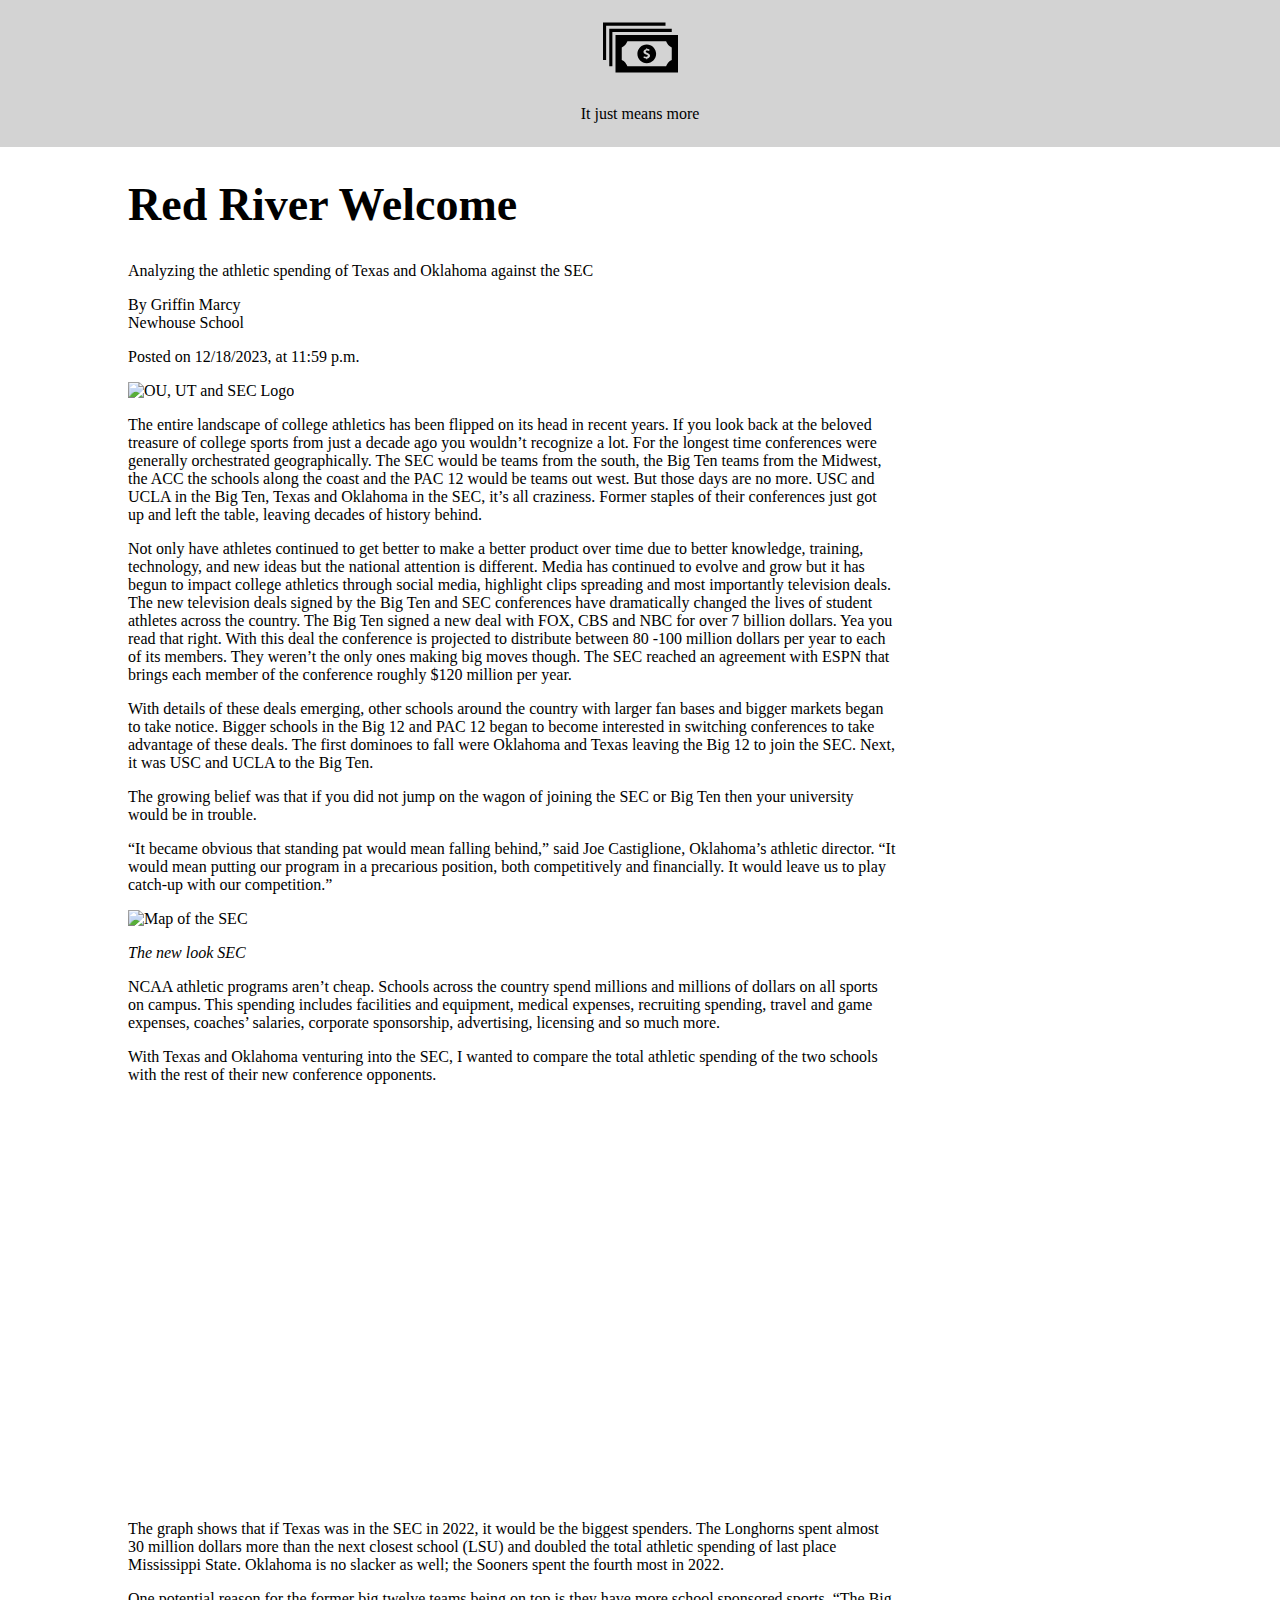
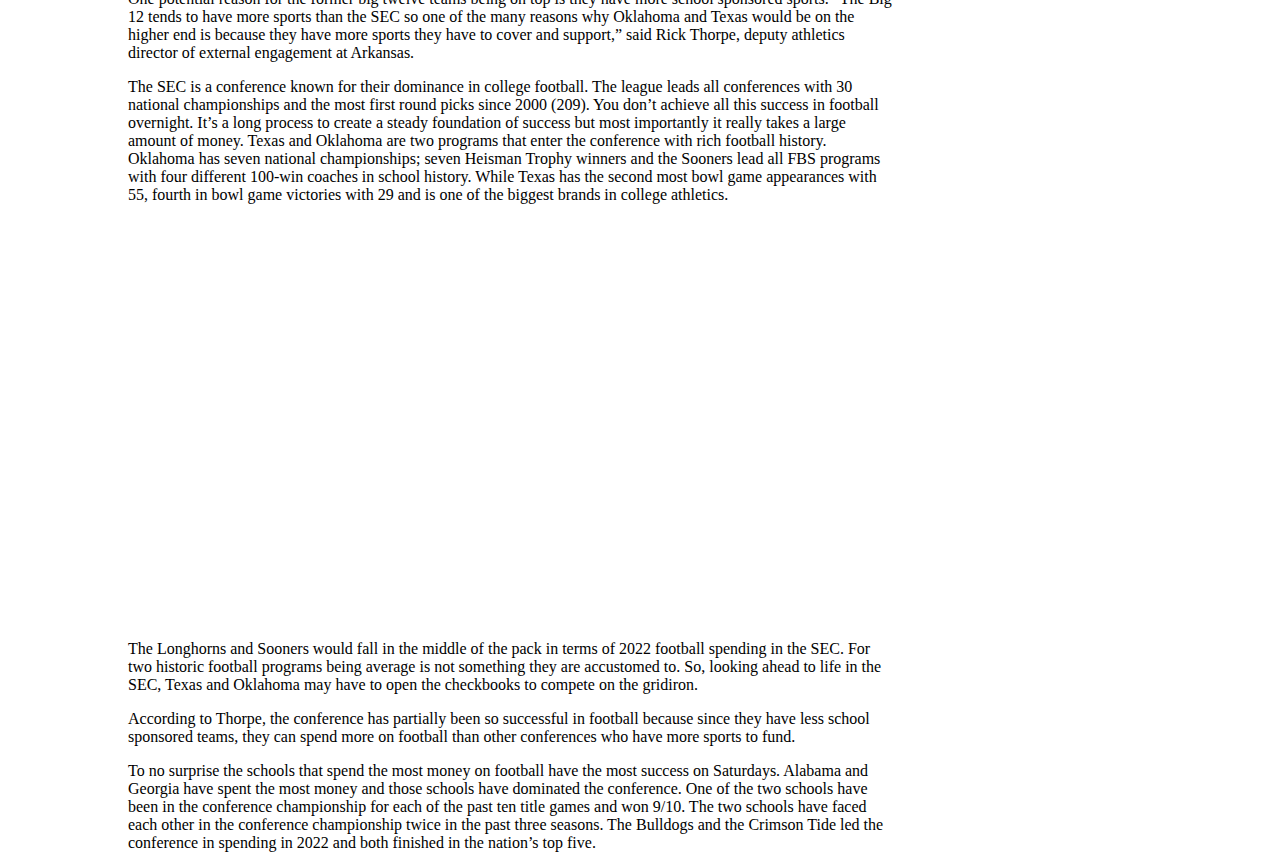
==== marcy-final-project/index.html @ ae05e049 "Add files via upload" ====
<!DOCTYPE html>
<html lang="en">
  <head>
    <meta charset="utf-8">

    <!-- You can add coding to connect to online fonts like Google Fonts OR download and place them in your fonts folder -->
    <link rel="stylesheet" href="css/fonts/fonts.css">

    <!-- Remember to connect your CSS file -->
    <link rel="stylesheet" href="css/main.css">

    <!-- Don't forget your Page Title -->
    <title></title>
  </head>

  <body>

  <div class="site-banner">
        <svg xmlns="http://www.w3.org/2000/svg" width="75" height="75" viewBox="0 0 24 24"><path d="M22 7h-19v11h-1v-12h20v1zm-2-2h-19v11h-1v-12h20v1zm-6 6c-1.656 0-3 1.344-3 3s1.344 3 3 3 3-1.344 3-3-1.344-3-3-3zm.15 4.484v.315h-.3v-.299c-.311-.005-.632-.079-.898-.217l.135-.493c.287.11.669.229.968.162.345-.078.415-.433.034-.604-.279-.129-1.133-.242-1.133-.973 0-.409.312-.775.895-.855v-.319h.301v.305c.217.006.461.043.732.126l-.108.493c-.23-.08-.485-.154-.733-.139-.446.026-.486.413-.174.575.514.242 1.182.42 1.182 1.063 0 .516-.404.791-.901.86zm-10.15-7.484v12h20v-12h-20zm18 8.018c-.959.42-1.395 1.022-1.814 1.982h-12.372c-.419-.959-.855-1.562-1.814-1.982v-4.036c.959-.42 1.395-1.022 1.814-1.982h12.371c.42.959.855 1.562 1.814 1.982v4.036z"/></svg>

        <p>It just means more</p>
    </div>

    <nav>
      
      

        <!-- Psst! You can also replace the image logo above with something from Iconmonstr.com, followed by some HTML for your site name that you style in CSS :-) -->


        <!-- Consider adding navigation to link to other positions on the page using Anchor and Name tags -->

    </nav>

    <article>

    <!-- Following elements are optional and should be styled with CSS to your liking -->

      <header>
        <h1>Red River Welcome</h1>
        <p>Analyzing the athletic spending of Texas and Oklahoma against the SEC</p>
        <p>By Griffin Marcy<br>Newhouse School</p>
        <p>Posted on 12/18/2023, at 11:59 p.m.</p>
      </header>

    <!-- Place all photos in the images folder and make sure they are named properly so that they display in preview -->

      <img src="https://149346005.v2.pressablecdn.com/wp-content/uploads/2021/07/SEC-welcomes-Texas-and-OU.jpeg" alt="OU, UT and SEC Logo">

<p>The entire landscape of college athletics has been flipped on its head in recent years. If you look back at the beloved treasure of college sports from just a decade ago you wouldn’t recognize a lot. For the longest time conferences were generally orchestrated geographically. The SEC would be teams from the south, the Big Ten teams from the Midwest, the ACC the schools along the coast and the PAC 12 would be teams out west. But those days are no more. USC and UCLA in the Big Ten, Texas and Oklahoma in the SEC, it’s all craziness. Former staples of their conferences just got up and left the table, leaving decades of history behind. </p>

<p>Not only have athletes continued to get better to make a better product over time due to better knowledge, training, technology, and new ideas but the national attention is different. Media has continued to evolve and grow but it has begun to impact college athletics through social media, highlight clips spreading and most importantly television deals. The new television deals signed by the Big Ten and SEC conferences have dramatically changed the lives of student athletes across the country. The Big Ten signed a new deal with FOX, CBS and NBC for over 7 billion dollars. Yea you read that right. With this deal the conference is projected to distribute between 80 -100 million dollars per year to each of its members. They weren’t the only ones making big moves though. The SEC reached an agreement with ESPN that brings each member of the conference roughly $120 million per year. </p>

<p>With details of these deals emerging, other schools around the country with larger fan bases and bigger markets began to take notice. Bigger schools in the Big 12 and PAC 12 began to become interested in switching conferences to take advantage of these deals. The first dominoes to fall were Oklahoma and Texas leaving the Big 12 to join the SEC. Next, it was USC and UCLA to the Big Ten. </p>

<p>The growing belief was that if you did not jump on the wagon of joining the SEC or Big Ten then your university would be in trouble.</p> 

<p>“It became obvious that standing pat would mean falling behind,” said Joe Castiglione, Oklahoma’s athletic director. “It would mean putting our program in a precarious position, both competitively and financially. It would leave us to play catch-up with our competition.” </p>

<img src="https://gridironheroics.com/wp-content/uploads/2022/07/SEC-Map-1024x744.jpg" alt="Map of the SEC">
<p class="caption"><em>The new look SEC</em></p>

<p>NCAA athletic programs aren’t cheap. Schools across the country spend millions and millions of dollars on all sports on campus. This spending includes facilities and equipment, medical expenses, recruiting spending, travel and game expenses, coaches’ salaries, corporate sponsorship, advertising, licensing and so much more.</p> 

<p>With Texas and Oklahoma venturing into the SEC, I wanted to compare the total athletic spending of the two schools with the rest of their new conference opponents.</p>

      <!-- EXAMPLE OF A DATAWRAPPER EMBED --> 
<iframe title="2022 SEC Total Athletic Expenses" aria-label="Column Chart" id="datawrapper-chart-037I3" src="https://datawrapper.dwcdn.net/037I3/1/" scrolling="no" frameborder="0" style="width: 0; min-width: 100% !important; border: none;" height="400" data-external="1"></iframe><script type="text/javascript">!function(){"use strict";window.addEventListener("message",(function(a){if(void 0!==a.data["datawrapper-height"]){var e=document.querySelectorAll("iframe");for(var t in a.data["datawrapper-height"])for(var r=0;r<e.length;r++)if(e[r].contentWindow===a.source){var i=a.data["datawrapper-height"][t]+"px";e[r].style.height=i}}}))}();
</script>

<p>The graph shows that if Texas was in the SEC in 2022, it would be the biggest spenders. The Longhorns spent almost 30 million dollars more than the next closest school (LSU) and doubled the total athletic spending of last place Mississippi State. Oklahoma is no slacker as well; the Sooners spent the fourth most in 2022.</p>

<p>One potential reason for the former big twelve teams being on top is they have more school sponsored sports. 
“The Big 12 tends to have more sports than the SEC so one of the many reasons why Oklahoma and Texas would be on the higher end is because they have more sports they have to cover and support,” said Rick Thorpe, deputy athletics director of external engagement at Arkansas.</p>

<p>The SEC is a conference known for their dominance in college football. The league leads all conferences with 30 national championships and the most first round picks since 2000 (209). You don’t achieve all this success in football overnight. It’s a long process to create a steady foundation of success but most importantly it really takes a large amount of money. 
Texas and Oklahoma are two programs that enter the conference with rich football history. Oklahoma has seven national championships; seven Heisman Trophy winners and the Sooners lead all FBS programs with four different 100-win coaches in school history. While Texas has the second most bowl game appearances with 55, fourth in bowl game victories with 29 and is one of the biggest brands in college athletics.</p>


<iframe title="2022 SEC Football Spending" aria-label="Column Chart" id="datawrapper-chart-9FeWv" src="https://datawrapper.dwcdn.net/9FeWv/2/" scrolling="no" frameborder="0" style="width: 0; min-width: 100% !important; border: none;" height="400" data-external="1"></iframe><script type="text/javascript">!function(){"use strict";window.addEventListener("message",(function(a){if(void 0!==a.data["datawrapper-height"]){var e=document.querySelectorAll("iframe");for(var t in a.data["datawrapper-height"])for(var r=0;r<e.length;r++)if(e[r].contentWindow===a.source){var i=a.data["datawrapper-height"][t]+"px";e[r].style.height=i}}}))}();
</script>
</script>
</script>
</script>


<p>The Longhorns and Sooners would fall in the middle of the pack in terms of 2022 football spending in the SEC. For two historic football programs being average is not something they are accustomed to. So, looking ahead to life in the SEC, Texas and Oklahoma may have to open the checkbooks to compete on the gridiron.</p>

<p>According to Thorpe, the conference has partially been so successful in football because since they have less school sponsored teams, they can spend more on football than other conferences who have more sports to fund. </p>

<p>To no surprise the schools that spend the most money on football have the most success on Saturdays. Alabama and Georgia have spent the most money and those schools have dominated the conference. One of the two schools have been in the conference championship for each of the past ten title games and won 9/10. The two schools have faced each other in the conference championship twice in the past three seasons. The Bulldogs and the Crimson Tide led the conference in spending in 2022 and both finished in the nation’s top five. </p>
---- marcy-final-project/css/main.css ----
body {
  margin: 0px;
}

.site-banner { 
 background-color: lightgrey;
 padding-top: 10px;
 padding-bottom: 8px;
 padding-right: 0px;
 padding-left: 0px;
 text-align: center;
}

article {
  margin-left: 10%;
  width: 60%;
}

h1 {
  font-size: 46px;
}

.story_image {
  width: 100%;
}

footer {
  margin-top: 30px;
  font-family: Basier, Arial, sans-serif;
}

a {
  color: black;
}

a:hover {
  color: #717171;
  text-decoration-color: #ffcb04;
}
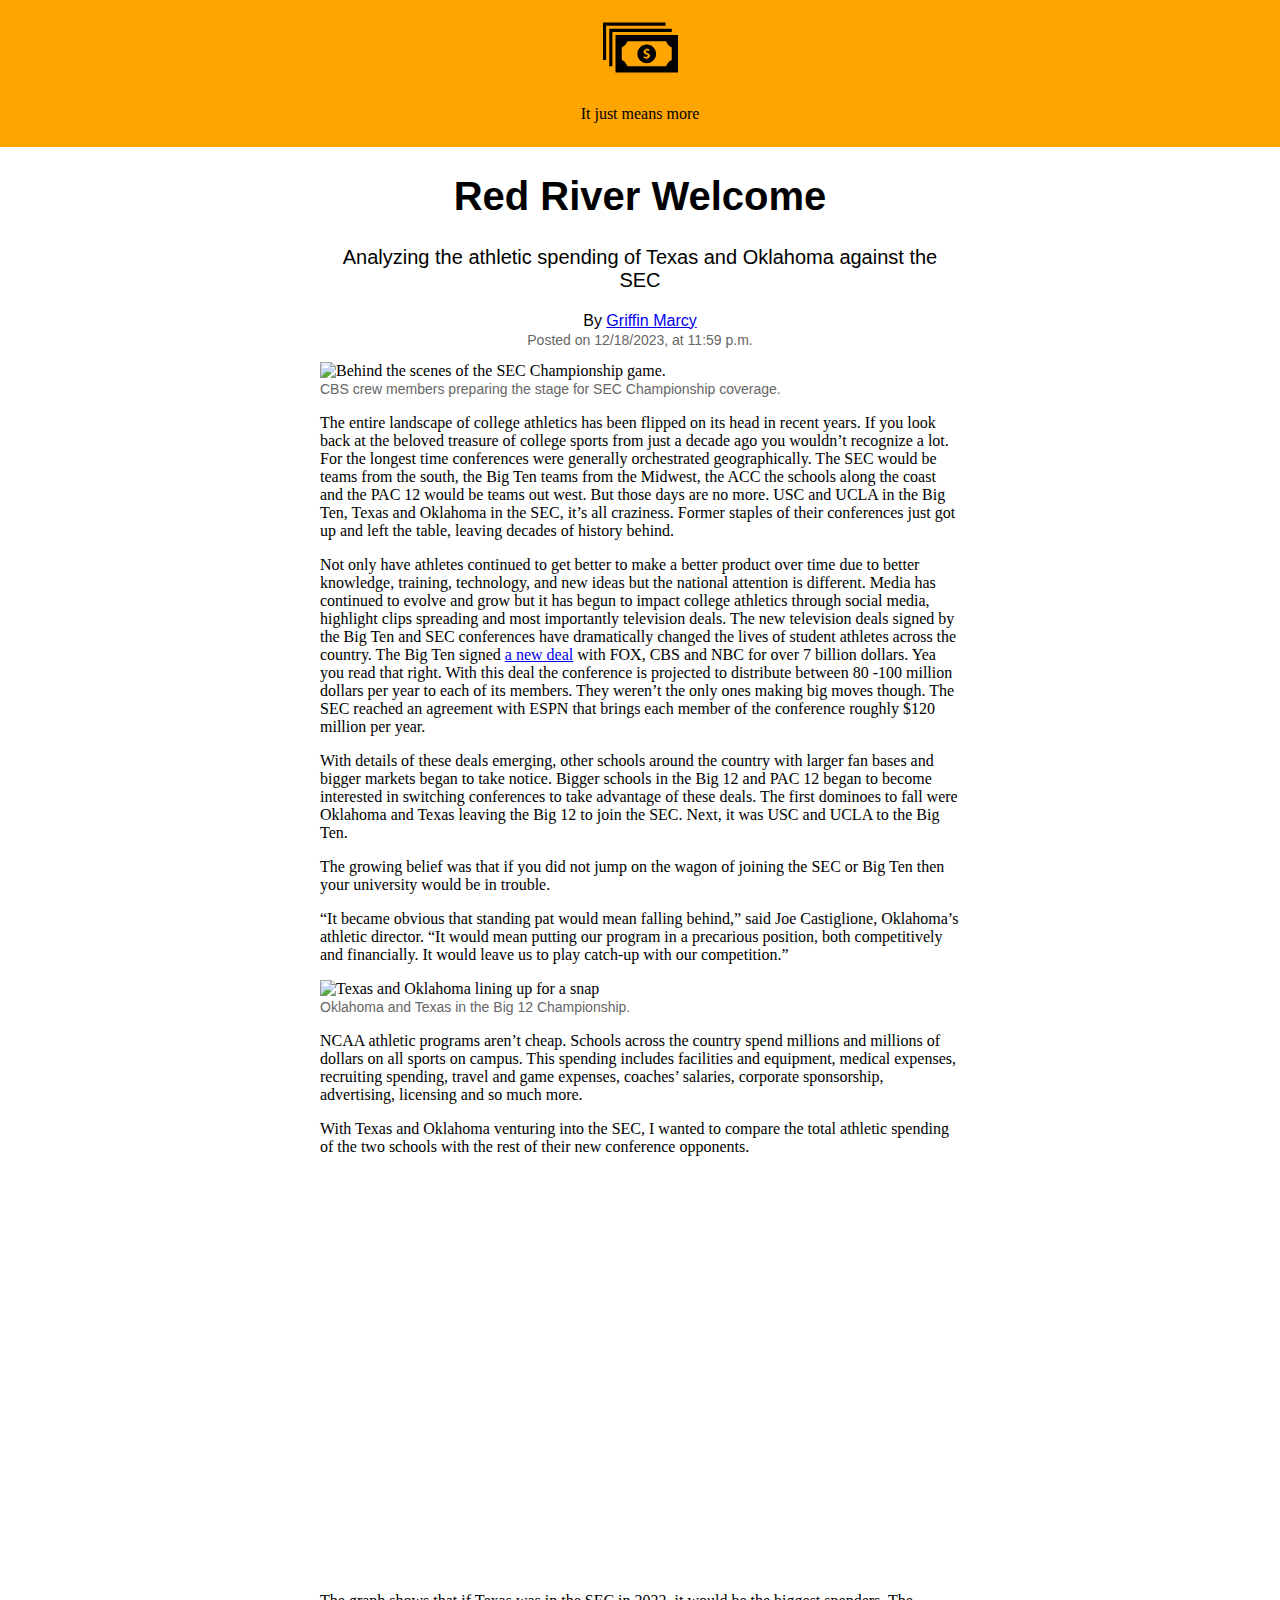
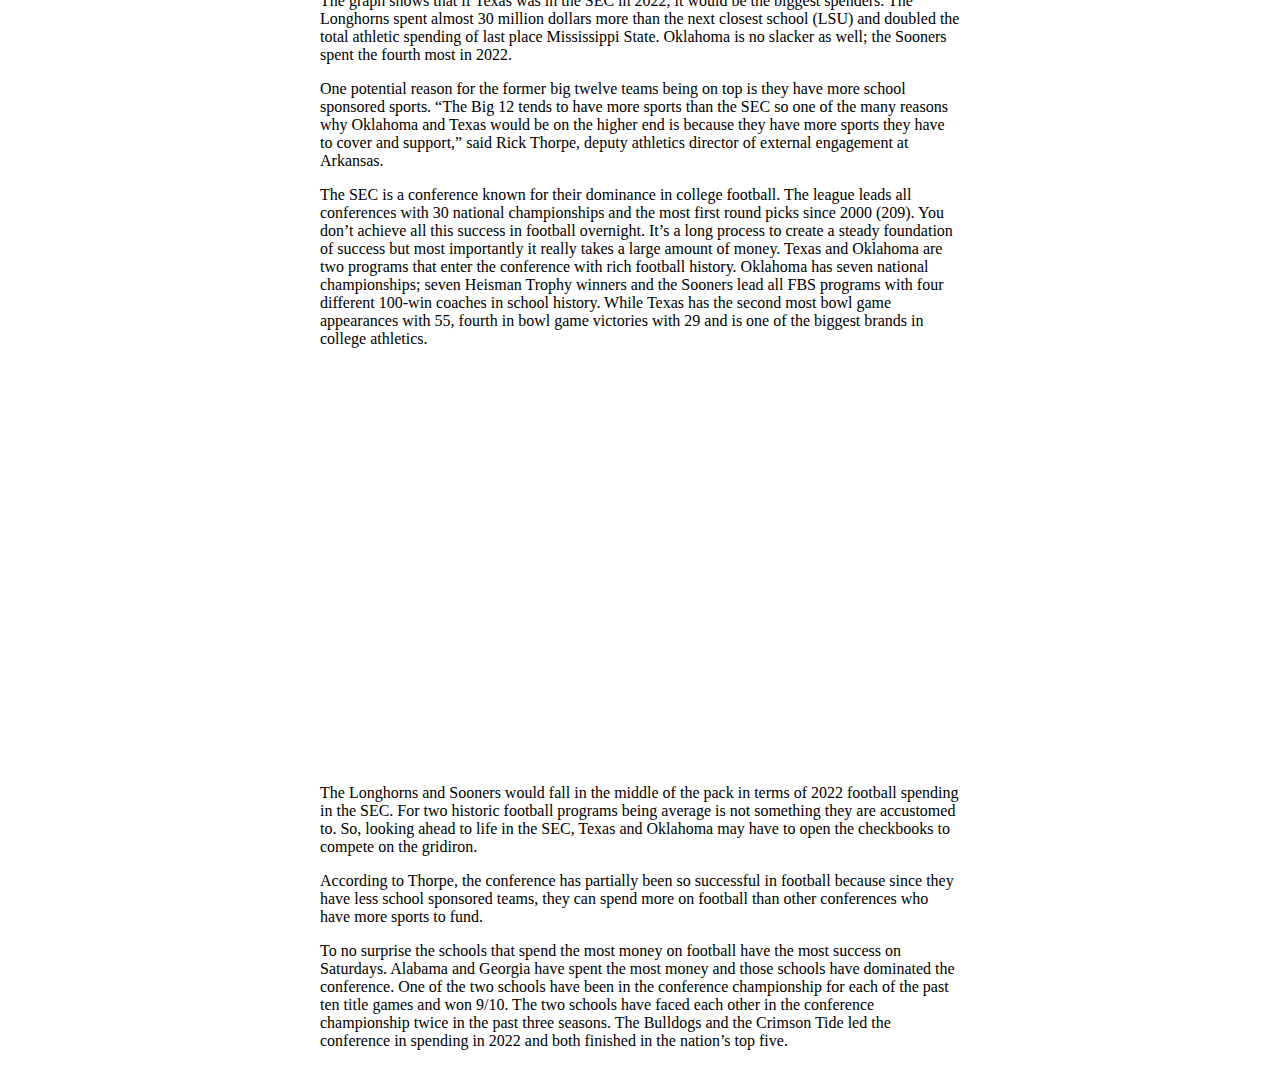
==== commit 407d477d: "Add files via upload" ====
--- a/marcy-final-project/index.html
+++ b/marcy-final-project/index.html
@@ -10,7 +10,7 @@
     <link rel="stylesheet" href="css/main.css">
 
     <!-- Don't forget your Page Title -->
-    <title></title>
+    <title>Griffin Marcy JNL 221 Final</title>
   </head>
 
   <body>
@@ -36,20 +36,25 @@
 
     <!-- Following elements are optional and should be styled with CSS to your liking -->
 
-      <header>
+      <div class="story-header">
+
         <h1>Red River Welcome</h1>
-        <p>Analyzing the athletic spending of Texas and Oklahoma against the SEC</p>
-        <p>By Griffin Marcy<br>Newhouse School</p>
-        <p>Posted on 12/18/2023, at 11:59 p.m.</p>
-      </header>
+        <p class="deck">Analyzing the athletic spending of Texas and Oklahoma against the SEC</p>
+        <p class="byline">By <a href="https://www.linkedin.com/in/griffin-marcy-828409239/">Griffin Marcy</a></p>
+        <p class="publish-date">Posted on 12/18/2023, at 11:59 p.m.</p>
+
+      </div>
 
     <!-- Place all photos in the images folder and make sure they are named properly so that they display in preview -->
 
-      <img src="https://149346005.v2.pressablecdn.com/wp-content/uploads/2021/07/SEC-welcomes-Texas-and-OU.jpeg" alt="OU, UT and SEC Logo">
+      <div class="story-body">
+
+        <img class="photo" src="https://media.gettyimages.com/id/1230222430/photo/dec-19-sec-championship-game-alabama-v-florida.jpg?s=1024x1024&w=gi&k=20&c=oNNnEq8vVrEcUMmL6LRddYvNwCMvtQF0ivxzjeRumDU=" alt="Behind the scenes of the SEC Championship game.">
+        <p class="photo-caption">CBS crew members preparing the stage for SEC Championship coverage.</p>
 
 <p>The entire landscape of college athletics has been flipped on its head in recent years. If you look back at the beloved treasure of college sports from just a decade ago you wouldn’t recognize a lot. For the longest time conferences were generally orchestrated geographically. The SEC would be teams from the south, the Big Ten teams from the Midwest, the ACC the schools along the coast and the PAC 12 would be teams out west. But those days are no more. USC and UCLA in the Big Ten, Texas and Oklahoma in the SEC, it’s all craziness. Former staples of their conferences just got up and left the table, leaving decades of history behind. </p>
 
-<p>Not only have athletes continued to get better to make a better product over time due to better knowledge, training, technology, and new ideas but the national attention is different. Media has continued to evolve and grow but it has begun to impact college athletics through social media, highlight clips spreading and most importantly television deals. The new television deals signed by the Big Ten and SEC conferences have dramatically changed the lives of student athletes across the country. The Big Ten signed a new deal with FOX, CBS and NBC for over 7 billion dollars. Yea you read that right. With this deal the conference is projected to distribute between 80 -100 million dollars per year to each of its members. They weren’t the only ones making big moves though. The SEC reached an agreement with ESPN that brings each member of the conference roughly $120 million per year. </p>
+<p>Not only have athletes continued to get better to make a better product over time due to better knowledge, training, technology, and new ideas but the national attention is different. Media has continued to evolve and grow but it has begun to impact college athletics through social media, highlight clips spreading and most importantly television deals. The new television deals signed by the Big Ten and SEC conferences have dramatically changed the lives of student athletes across the country. The Big Ten signed <a href="https://www.espn.com/college-football/story/_/id/34417911/big-ten-completes-7-year-7-billion-media-rights-agreement-fox-cbs-nbc">a new deal</a> with FOX, CBS and NBC for over 7 billion dollars. Yea you read that right. With this deal the conference is projected to distribute between 80 -100 million dollars per year to each of its members. They weren’t the only ones making big moves though. The SEC reached an agreement with ESPN that brings each member of the conference roughly $120 million per year. </p>
 
 <p>With details of these deals emerging, other schools around the country with larger fan bases and bigger markets began to take notice. Bigger schools in the Big 12 and PAC 12 began to become interested in switching conferences to take advantage of these deals. The first dominoes to fall were Oklahoma and Texas leaving the Big 12 to join the SEC. Next, it was USC and UCLA to the Big Ten. </p>
 
@@ -57,15 +62,15 @@
 
 <p>“It became obvious that standing pat would mean falling behind,” said Joe Castiglione, Oklahoma’s athletic director. “It would mean putting our program in a precarious position, both competitively and financially. It would leave us to play catch-up with our competition.” </p>
 
-<img src="https://gridironheroics.com/wp-content/uploads/2022/07/SEC-Map-1024x744.jpg" alt="Map of the SEC">
-<p class="caption"><em>The new look SEC</em></p>
+<img class="photo" src="https://media.gettyimages.com/id/1067270612/photo/dec-01-big-12-championship-game-oklahoma-v-texas.jpg?s=1024x1024&w=gi&k=20&c=j0SN87xM_s8ddMQngMKmItzVE1F7QBWiiGxWCR3eQfE=" alt="Texas and Oklahoma lining up for a snap">
+        <p class="photo-caption">Oklahoma and Texas in the Big 12 Championship.</p>
 
 <p>NCAA athletic programs aren’t cheap. Schools across the country spend millions and millions of dollars on all sports on campus. This spending includes facilities and equipment, medical expenses, recruiting spending, travel and game expenses, coaches’ salaries, corporate sponsorship, advertising, licensing and so much more.</p> 
 
 <p>With Texas and Oklahoma venturing into the SEC, I wanted to compare the total athletic spending of the two schools with the rest of their new conference opponents.</p>
 
       <!-- EXAMPLE OF A DATAWRAPPER EMBED --> 
-<iframe title="2022 SEC Total Athletic Expenses" aria-label="Column Chart" id="datawrapper-chart-037I3" src="https://datawrapper.dwcdn.net/037I3/1/" scrolling="no" frameborder="0" style="width: 0; min-width: 100% !important; border: none;" height="400" data-external="1"></iframe><script type="text/javascript">!function(){"use strict";window.addEventListener("message",(function(a){if(void 0!==a.data["datawrapper-height"]){var e=document.querySelectorAll("iframe");for(var t in a.data["datawrapper-height"])for(var r=0;r<e.length;r++)if(e[r].contentWindow===a.source){var i=a.data["datawrapper-height"][t]+"px";e[r].style.height=i}}}))}();
+<iframe title="SEC Total Athletic Expenses" aria-label="Column Chart" id="datawrapper-chart-037I3" src="https://datawrapper.dwcdn.net/037I3/2/" scrolling="no" frameborder="0" style="width: 0; min-width: 100% !important; border: none;" height="400" data-external="1"></iframe><script type="text/javascript">!function(){"use strict";window.addEventListener("message",(function(a){if(void 0!==a.data["datawrapper-height"]){var e=document.querySelectorAll("iframe");for(var t in a.data["datawrapper-height"])for(var r=0;r<e.length;r++)if(e[r].contentWindow===a.source){var i=a.data["datawrapper-height"][t]+"px";e[r].style.height=i}}}))}();
 </script>
 
 <p>The graph shows that if Texas was in the SEC in 2022, it would be the biggest spenders. The Longhorns spent almost 30 million dollars more than the next closest school (LSU) and doubled the total athletic spending of last place Mississippi State. Oklahoma is no slacker as well; the Sooners spent the fourth most in 2022.</p>
@@ -77,10 +82,7 @@
 Texas and Oklahoma are two programs that enter the conference with rich football history. Oklahoma has seven national championships; seven Heisman Trophy winners and the Sooners lead all FBS programs with four different 100-win coaches in school history. While Texas has the second most bowl game appearances with 55, fourth in bowl game victories with 29 and is one of the biggest brands in college athletics.</p>
 
 
-<iframe title="2022 SEC Football Spending" aria-label="Column Chart" id="datawrapper-chart-9FeWv" src="https://datawrapper.dwcdn.net/9FeWv/2/" scrolling="no" frameborder="0" style="width: 0; min-width: 100% !important; border: none;" height="400" data-external="1"></iframe><script type="text/javascript">!function(){"use strict";window.addEventListener("message",(function(a){if(void 0!==a.data["datawrapper-height"]){var e=document.querySelectorAll("iframe");for(var t in a.data["datawrapper-height"])for(var r=0;r<e.length;r++)if(e[r].contentWindow===a.source){var i=a.data["datawrapper-height"][t]+"px";e[r].style.height=i}}}))}();
-</script>
-</script>
-</script>
+<iframe title="SEC Football Spending" aria-label="Column Chart" id="datawrapper-chart-9FeWv" src="https://datawrapper.dwcdn.net/9FeWv/3/" scrolling="no" frameborder="0" style="width: 0; min-width: 100% !important; border: none;" height="400" data-external="1"></iframe><script type="text/javascript">!function(){"use strict";window.addEventListener("message",(function(a){if(void 0!==a.data["datawrapper-height"]){var e=document.querySelectorAll("iframe");for(var t in a.data["datawrapper-height"])for(var r=0;r<e.length;r++)if(e[r].contentWindow===a.source){var i=a.data["datawrapper-height"][t]+"px";e[r].style.height=i}}}))}();
 </script>
 
 
--- a/marcy-final-project/css/main.css
+++ b/marcy-final-project/css/main.css
@@ -3,7 +3,7 @@
 }
 
 .site-banner { 
- background-color: lightgrey;
+ background-color: orange;
  padding-top: 10px;
  padding-bottom: 8px;
  padding-right: 0px;
@@ -12,16 +12,52 @@
 }
 
 article {
-  margin-left: 10%;
+max-width: 1200px;
+ margin-left: 25%;
+ margin-right: 25%;
+  text-align: center
   width: 60%;
 }
 
+.story-header {
+  font-family: Basier, Arial, sans-serif;
+  font-size: 20px;
+  text-align: center
+}
+
+.deck {
+  font-size: 20px;
+}
+
+.byline{
+  font-size: 16px;
+  margin-bottom: 2px;
+}
+
+.publish-date{
+  font-size: 14px;
+  margin-top: 0px;
+  color: #666666;
+}
+
+.photo {
+  width: 100%;
+  text-align: center
+}
+.photo-caption {
+  font-family: Franklin Light, sans-serif;
+  font-size: 14px;
+  color:#666666;
+  margin-top: 0px;
+  line-height: 18px;
+
 h1 {
   font-size: 46px;
+  font-family: Franklin Light, sans-serif;
 }
 
 .story_image {
-  width: 100%;
+  max-width: 1200px;
 }
 
 footer {
